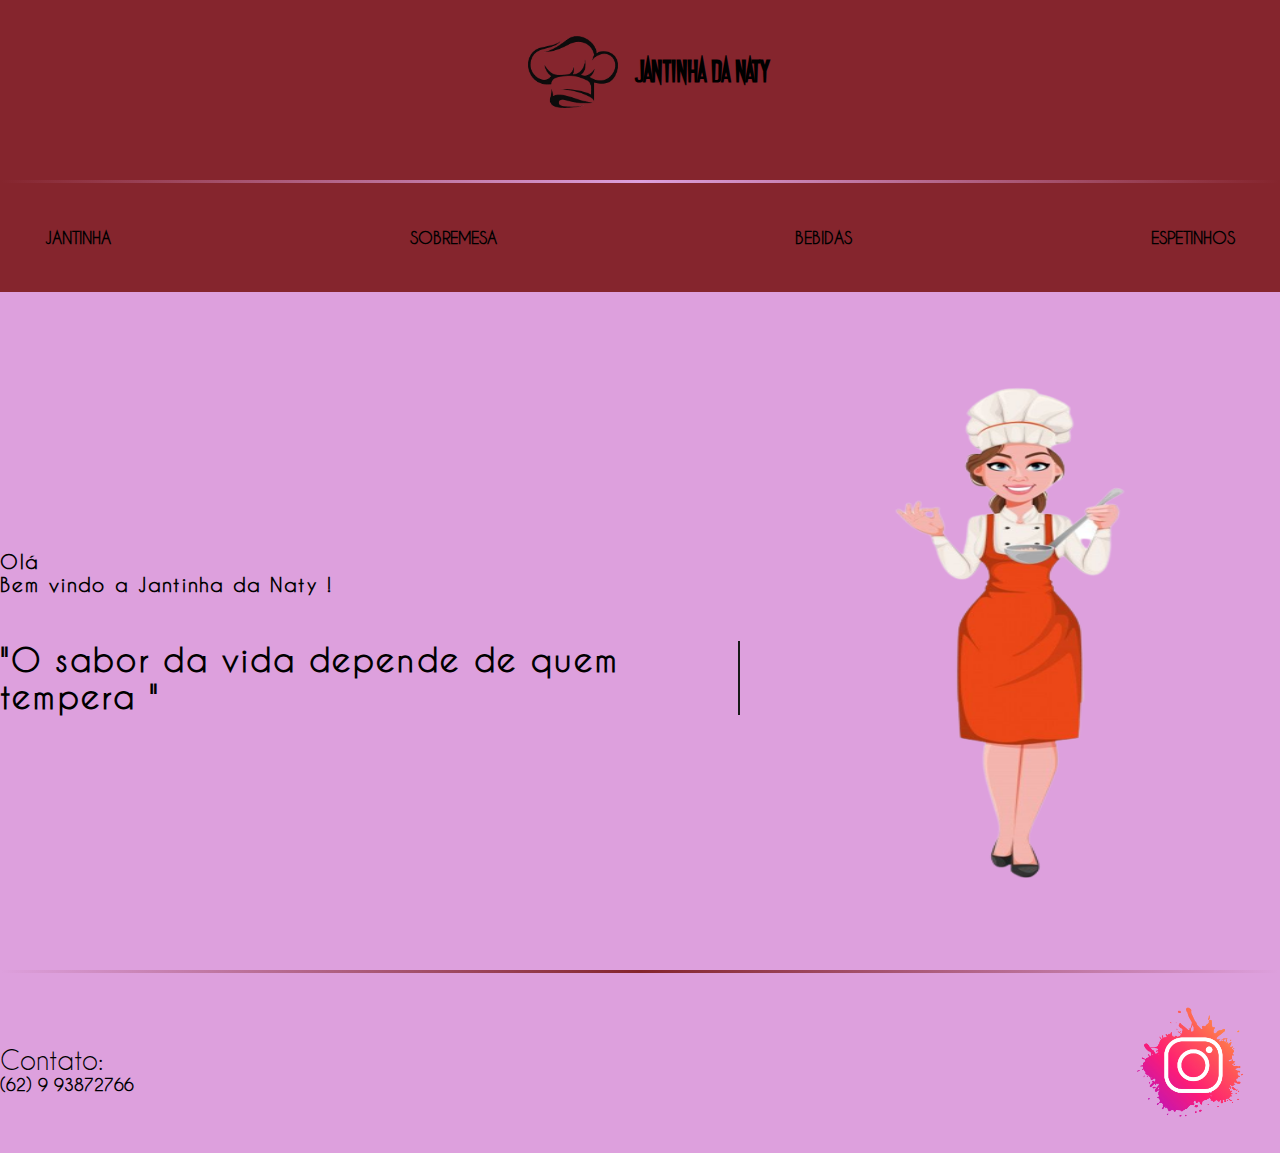
==== assets/index.html @ 9a0b983e "jantinha" ====
<!DOCTYPE html>
<html lang="Pt-br">

<head>
    <meta charset="UTF-8">
    <meta http-equiv="X-UA-Compatible" content="IE=edge">
    <meta name="viewport" content="width=device-width, initial-scale=1.0">
    <title>Jantinha da Naty</title>
    <link rel="preconnect" href="https://fonts.googleapis.com">
    <link rel="preconnect" href="https://fonts.gstatic.com" crossorigin>
    <link href="https: //fonts.googleapis.com/css2? family= Dosis & display=swap" rel="stylesheet">
    <link rel="stylesheet" type="text/css" href="stylesheet.css" media="screen" />
</head>

<body>

    <!-- opções nav-bar -->

    <nav class="nav-bar">
        <div class="naty">

            <a href="index.html">
                <img class="logo" src="image/logo.png">
                <h1>Jantinha da Naty</h1>
            </a>
        </div>
        <div class="mobile-menu">
            <div class="line1"></div>
            <div class="line2"></div>
            <div class="line3"></div>
        </div>
        <hr>
        <ul class="nav-list">
            <li>
                <a href="../assets/jantinha/jantinha.html">
                    Jantinha
                </a>
            </li>
            <li>
                <a href="../assets/sobremesa/sobremesa.html">
                    Sobremesa
                </a>
            </li>
            <li>
                <a href="../assets/bebidas/bebidas.html">
                    Bebidas
                </a>
            </li>
            <li>
                <a href="../assets/espetinho/espetinho.html">
                    Espetinhos
                </a>
            </li>
        </ul>
    </nav>
    <hr>
    <header>
        <div class="container-header">
            <div class="banner">
                <article class="texto">
                    <h1 class="ola">
                        Olá <br>
                        Bem vindo a Jantinha da Naty !
                    </h1>
                    <div class="Frase typing-animation">
                        <h1>
                            "O sabor da vida depende de quem tempera "
                        </h1>
                    </div>

                </article>
                <div class="banner_imagem">
                    <img src="image/cozinheira-removebg-preview.png" alt="Cozinheira">
                </div>
                <hr>
            </div>

        </div>
        </div>
        <footer>
            <div class="container_roda_pe">
                <hr>
                <div class="roda_pe">
                    <div class="contato">
                        <p>Contato:</p>
                        <h1>(62) 9 93872766</h1>
                    </div>
                    <div class="rede_social">
                        <a href="https://www.instagram.com/jantinha_da_naty/"><img
                                src="../assets/image/icone_instagram.png" alt="icone instagram"></a>
                    </div>
                </div>
            </div>
        </footer>
    </header>
    <script src="mobile-navbar.js"></script>
</body>

</html>
---- assets/stylesheet.css ----
* {
    margin: 0;
    padding: 0;
    text-decoration: none;
}
body{
    background-color: #DDA0DD;
}

.naty {
    display: flex;
    justify-content: center;
    margin-right: 18vh;
    width: 100%;
    height: 20vh;
}

li {
    padding: 5vh;
    cursor: pointer;
    color:rgba(25 , 25, 25);
}

/* nav-bar */
.nav-bar {
    background-color:#771212de;
}
a{
    color: black;
    display: flex;
    font-weight: bold;
}
.nav-list{
    display: flex;
    justify-content: space-between;
    text-decoration: none;
    list-style: none;
    font-family: 'CaviarDreams';
    text-transform: uppercase;
    font-weight: bold;
    font-size: 1em;
}
.naty h1{
    padding-left: 2vh;
    padding-top: 6vh;
    font-family: 'Vampires';
    font-size: 2rem;
}
li:hover {
    text-shadow: 0 0 10px #774077;
    transition: 0.5s;
    opacity: 0.3;
}

.logo {
    background-size: cover;
    width: 10vh;
    height: 8vh;
    padding-top: 4vh;
    padding-left: 2vh ;
}

img {
    background-size: cover;
    height: 60vh;
    width: 60vh;
}

hr {
    border: 0;
    height: 3px;
    background-image: linear-gradient(to right, transparent, #DDA0DD, transparent);
}
/* Responsivo nav-bar  */
.mobile-menu{
    display: none;
    cursor: pointer;
}
.mobile-menu div {
    width: 32px;
    height: 2px;
    background: rgb(25 , 25 , 25);
    margin: 8px;
}

/* Banner */

.banner {
    display: flex;
    justify-content: center;
    align-items: center;
    width: 100%;
    height: 75vh;
    font-family: 'CaviarDreams';
    letter-spacing: 2px;
}

.ola {
    font-size: 1.2em;
}

.banner_imagem {
    display: flex;
    justify-self: right;
}

/* Frase */
.Frase h1{
    border-right: 2px solid rgba(25 , 25, 25);
}
.Frase {
    padding-top: 5vh;
}
.typing-animation {
    animation: blinkCursor 500ms infinite normal;
}
@keyframes blinkCursor {
    from {
        border-right-color: rgba(25 , 25, 25);
    }
    to {
        border-right-color: transparent;
    }
}
/* descrição de produtos*/
.opcoe {
    width: 100%;
    height: 30vh;
    display: flex;
    justify-content: center;
    background-color: #d35f86b6;
    width: 200vh;
    border-radius: 8px;
    margin-top: 11vh;
    height: 70vh;
}

.lista_opca {
    width: 1200px;
    display: flex;
    justify-content: center;
    padding-bottom: 4vh;
}

/* #footer */
.roda_pe {
    display: flex;
    height: 2vw;
    width: 100%;
    justify-content: space-between;
}

.container_roda_pe {
    height: 5vh;
}
.container_roda_pe hr {
    height: 3px;
    background-image: linear-gradient(to right, transparent, #771212de, transparent);
}
.contato {
    padding-top: 8vh;
    font-family: 'CaviarDreams';
}

.contato h1 {
    font-size: 1em;
}

.contato p {
    font-size: 1.6rem;
}

.rede_social img {

    background-size: cover;
    width: 20vh;
    height: 20vh;

}

@font-face {
    font-family: 'CaviarDreams';
    src: url(../assets/fonte/CaviarDreams.ttf);
}

@font-face {
    font-family: 'Vintage Queens';
    src: url(../assets/fonte/VintageQueens-PersonalUse.ttf);
}
@font-face {
    font-family: 'BlushfulDemoRegular';
    src: url(../assets/fonte/BlushfulDemoRegular.ttf);
}
@font-face {
    font-family: 'Vampires';
    src: url(fonte/Vampires.otf);
}

/* Responsividade */
@keyframes navLinkFade {
    from{
        opacity: 0;
        transform: translateX(50px);
    }
    to{
        opacity: 1;
        transform: translateX(0);
    }
}
@media screen and (max-width: 767px) {
    body {
        overflow: hidden;
    }
    .nav-list{
        position: absolute;
        top: 25vh;
        right: 0;
        width: 100vw;
        height: 50vh;
        background: #771212de;
        flex-direction: column;
        align-items: center;
        justify-content: space-around;
        transform: translateX(100%);
        transition: transform 0.3s ease-in;
    }
    .mobile-menu{
        display: block;
        
    }
    img{
        width: 100%;
    }
    .banner_imagem{
        display: flex;
        justify-content: center;
    }
    .banner{
        display: flex;
        flex-direction: column-reverse;
        padding-bottom: 3vh;
    }
    .texto{
        display: flex;
        flex-direction: column;
    }
}
.nav-list.active{
    transform: translateX(0);
}
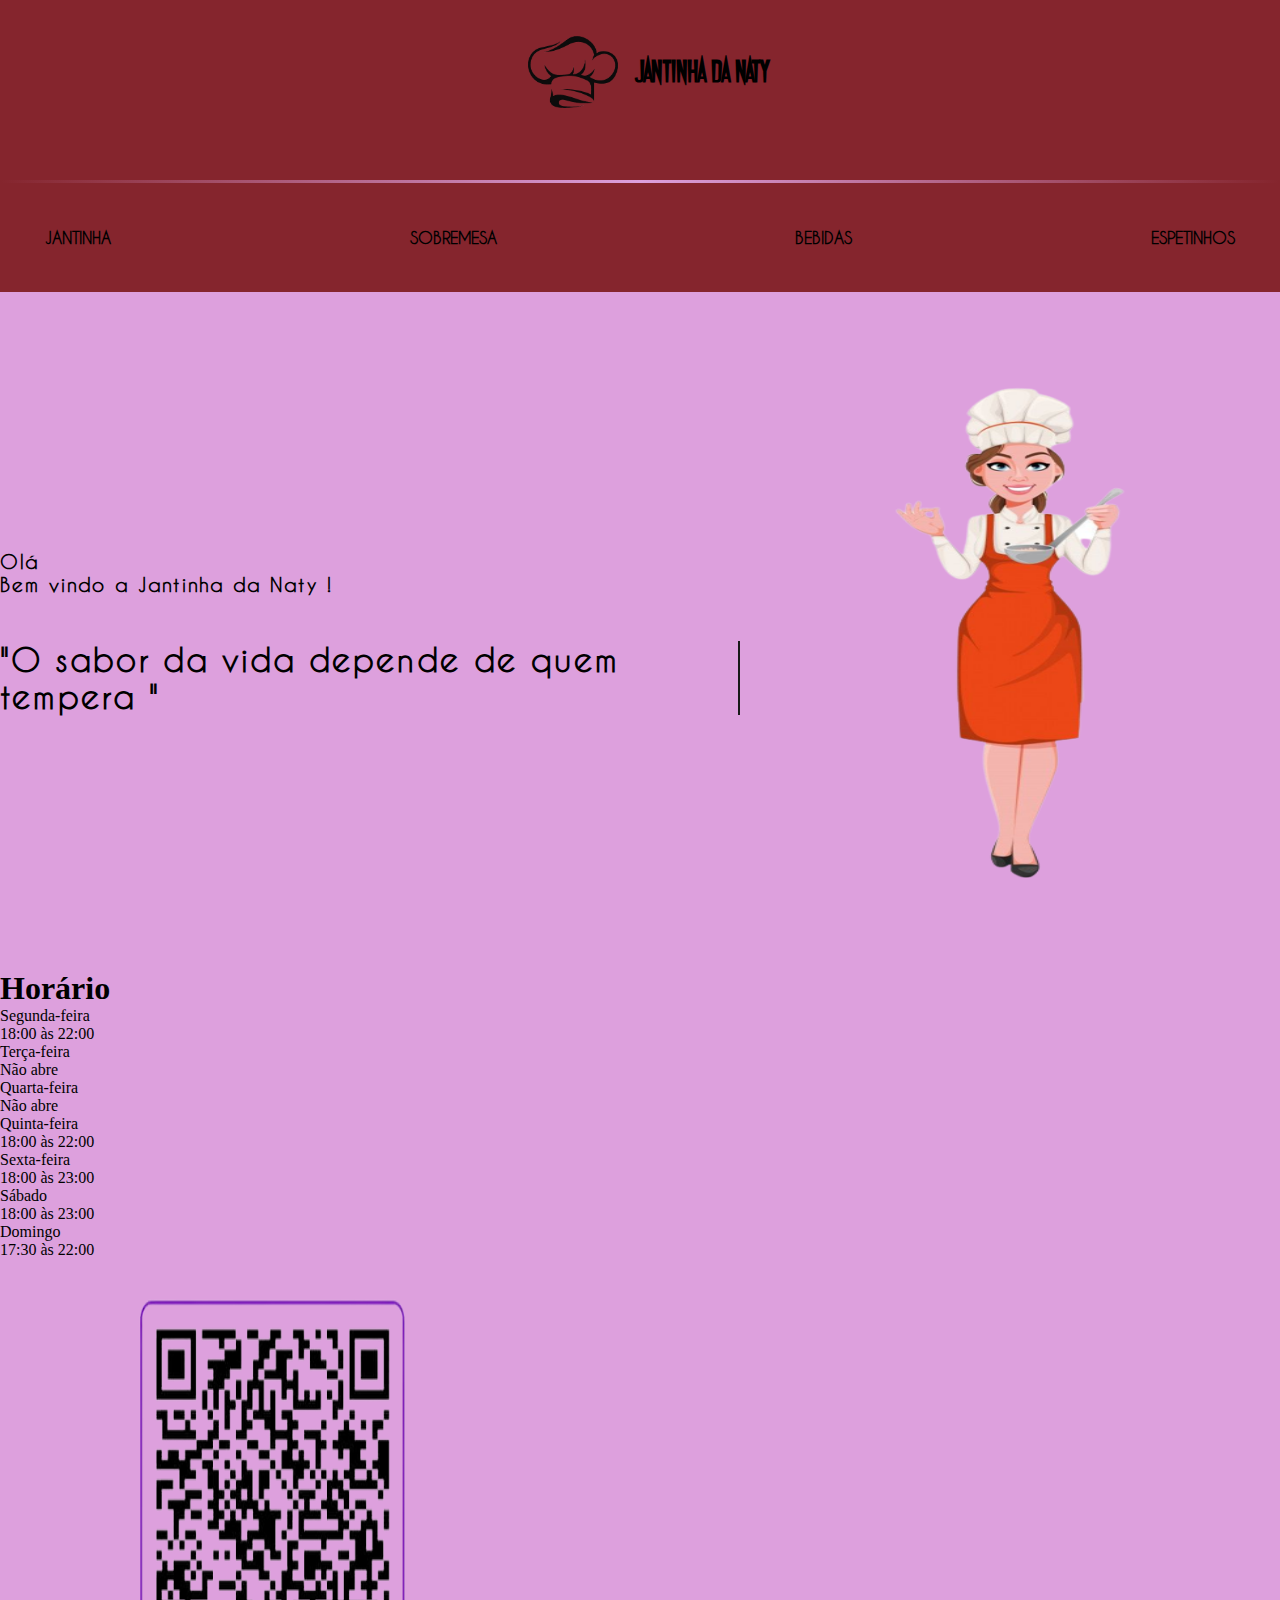
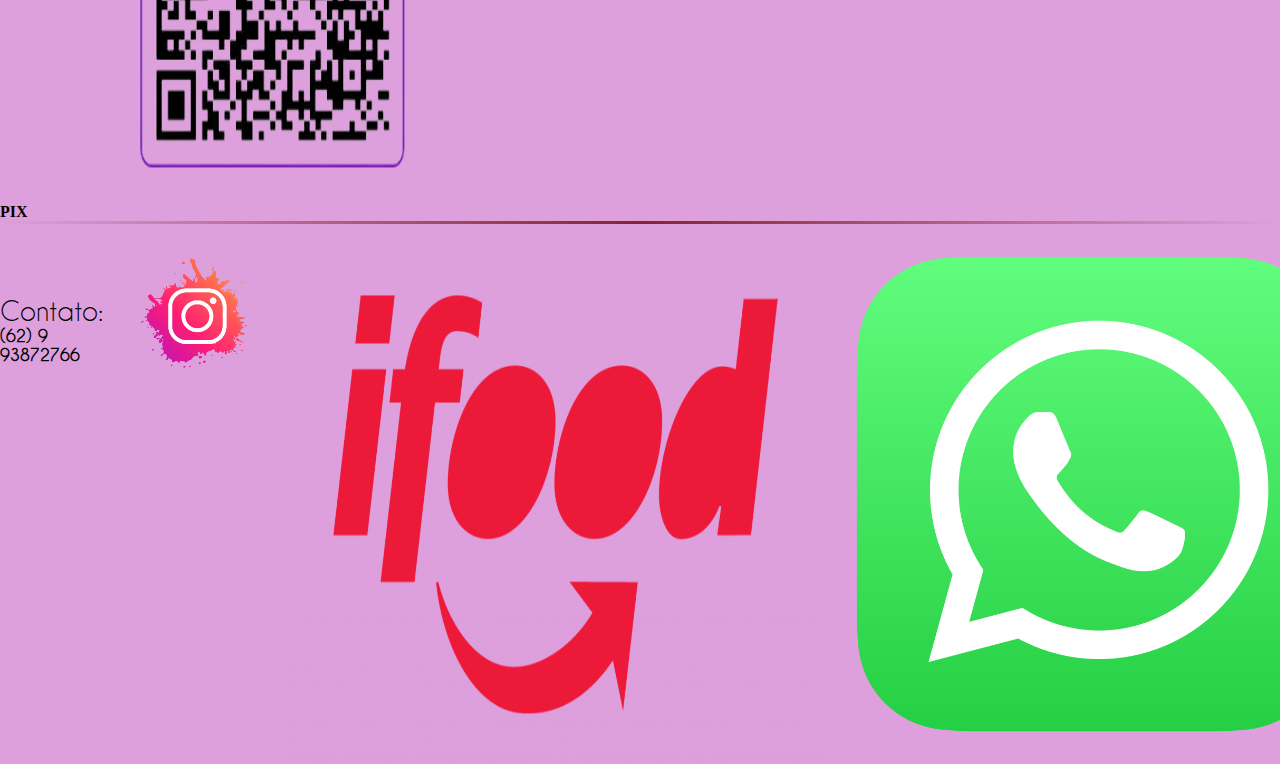
==== commit 63f14f83: "atualização" ====
--- a/assets/index.html
+++ b/assets/index.html
@@ -32,22 +32,22 @@
         <hr>
         <ul class="nav-list">
             <li>
-                <a href="../assets/jantinha/jantinha.html">
+                <a href="jantinha/jantinha.html">
                     Jantinha
                 </a>
             </li>
             <li>
-                <a href="../assets/sobremesa/sobremesa.html">
+                <a href="sobremesa/sobremesa.html">
                     Sobremesa
                 </a>
             </li>
             <li>
-                <a href="../assets/bebidas/bebidas.html">
+                <a href="bebidas/bebidas.html">
                     Bebidas
                 </a>
             </li>
             <li>
-                <a href="../assets/espetinho/espetinho.html">
+                <a href="espetinho/espetinho.html">
                     Espetinhos
                 </a>
             </li>
@@ -62,7 +62,7 @@
                         Olá <br>
                         Bem vindo a Jantinha da Naty !
                     </h1>
-                    <div class="Frase typing-animation">
+                    <div class="Frase">
                         <h1>
                             "O sabor da vida depende de quem tempera "
                         </h1>
@@ -76,6 +76,43 @@
             </div>
 
         </div>
+        <div class="Horarios_pagamento">
+            <div class="horario">
+                <h1>Horário</h1>
+                <p>Segunda-feira
+                    <br>
+                    18:00 às 22:00
+                    <br>
+                    Terça-feira
+                    <br>
+                    Não abre
+                    <br>
+                    Quarta-feira
+                    <br>
+                    Não abre
+                    <br>
+                    Quinta-feira
+                    <br>
+                    18:00 às 22:00
+                    <br>
+                    Sexta-feira
+                    <br>
+                    18:00 às 23:00
+                    <br>
+                    Sábado
+                    <br>
+                    18:00 às 23:00
+                    <br>
+                    Domingo
+                    <br>
+                    17:30 às 22:00
+                </p>
+            </div>
+            <div class="pagamento">
+                <img src="../assets/image/PIX-QRcode.png" alt="PIX QRcode">
+                <a onclick href="https://nubank.com.br/pagar/1m6ry5/bWyHnaQ2OC">PIX</a>
+            </div>
+
         </div>
         <footer>
             <div class="container_roda_pe">
@@ -89,6 +126,17 @@
                         <a href="https://www.instagram.com/jantinha_da_naty/"><img
                                 src="../assets/image/icone_instagram.png" alt="icone instagram"></a>
                     </div>
+                    <div class="ifood">
+                        <a
+                            href="https://www.ifood.com.br/delivery/anapolis-go/jantinha-da-naty-jardim-alvorada/f7c7f6af-986d-404a-ac4a-b711f4924157">
+                            <img src="../assets/image/ifood_logo-1024x586.png"> </a>
+                    </div>
+                    <div class="whatsapp">
+                        <a href="https://api.whatsapp.com/send?phone=5562993872766&text=Meu%20pedido%20%C3%A9%3A">
+                            <img src="../assets/image/logo-whatsapp-verde-icone-ios-android-4096.png" alt="">
+                            
+                        </a>
+                    </div>
                 </div>
             </div>
         </footer>
